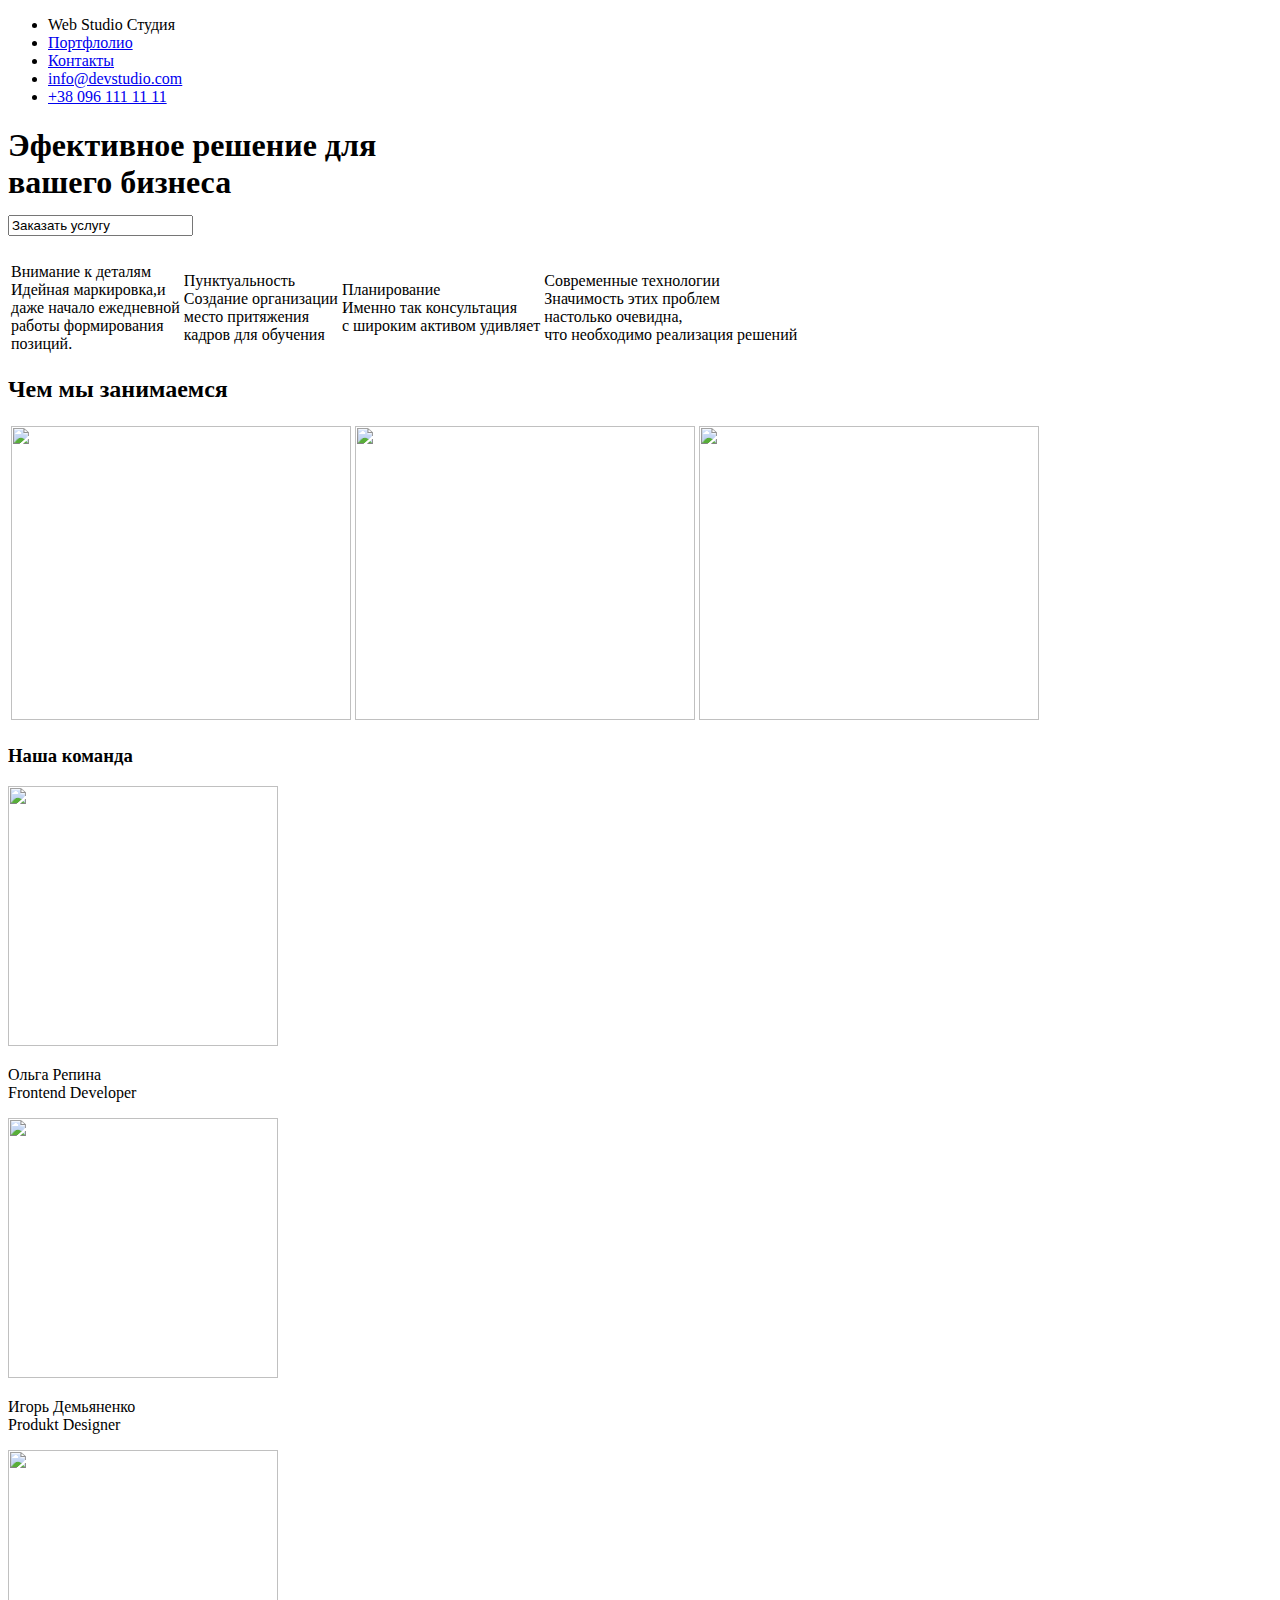
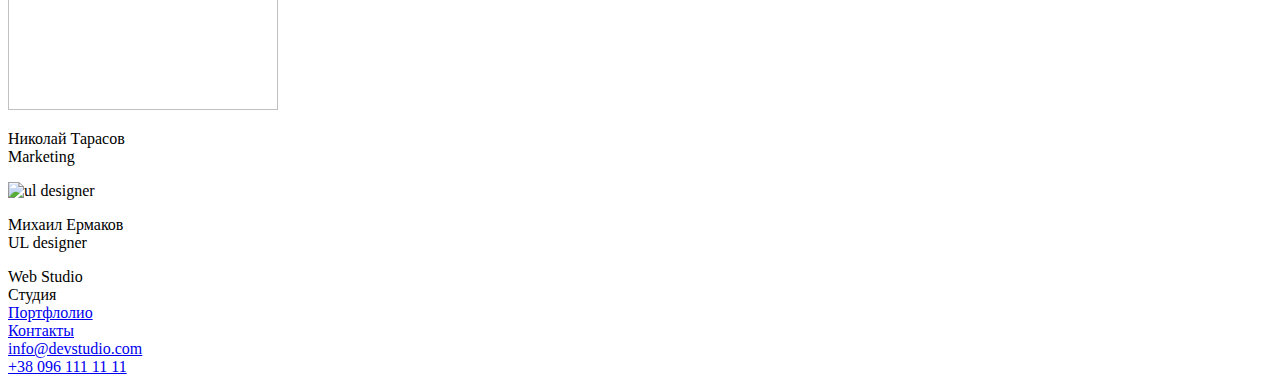
==== index.html @ 4e685d8c "home work 4 10.01.2023  21:36" ====
<!DOCTYPE html>
<html lang="en">

<head>
    <meta charset="UTF-8">
    <meta http-equiv="X-UA-Compatible" content="IE=edge">
    <meta name="viewport" content="width=device-width, initial-scale=1.0">
    <title>Home work 3</title>
    <link rel="stylesheet" href="./img/css/style.css" />
    <link rel="stylesheet" href="./portfolio/portfolio.html"
  </head>

<!--Пишу заметки для себя через контрл плюс кнопка с точкой и слешем  -->


<body>
    
    
    <header class="page-header">
        <ul>

        <li>Web Studio Студия </li>
        <li><a href="./portfolio/portfolio.html">Портфлолиo</a></li>
        <li><a href="#">Контакты</a></li>
       <li> <a href="#">info@devstudio.com</a></li>

        <li><a href="#">+38 096 111 11 11</a></li>

    </ul>

    </header>


<div class="section">

    <div>
        <h1> Эфективное решение для <br /> вашего бизнеса<br />

            <a href="Заказать услугу"></a>
  <input tape="button" value="Заказать услугу">
        </h1>

    </div>




    <div class="text">

        <table>

            <tr>
                <td>Внимание к деталям<br />Идейная маркировка,и <br />даже начало ежедневной<br /> работы
                    формирования<br />
                    позиций. </td>
                <td>Пунктуальность<br />Создание организации<br /> место притяжения <br />кадров для обучения</td>
                <td>Планирование <br />Именно так консультация<br /> с широким активом удивляет</td>
                <td>Современные технологии<br /> Значимость этих проблем <br />настолько очевидна,<br /> что необходимо
                    реализация
                    решений

                </td>
            </tr>







        </table>
    </div>

    
    
    
    
    
    
    
    
    
    <div class=" image-wrap">

        <table>

            <tr>
                <td>

                    <img src="./img/css/hero/img.png" height="294 px" width="340 px">
                </td>



                <td>
                    <img src="./img/css/hero/img (3).png" height="294px" width="340 px" />
                </td>


                <h2>Чем мы занимаемся</h2>
                <td>
                    <img src="./img/css/hero/img (4).png" height="294 px" width="340 px" />
                </td>

            </tr>

        </table>
    </div>

</body>
<body>

<div>
<h3>Наша команда</h3>
</div>



    <div class="main">
        <div class="outher">
            <div class="conteiner">

                <img src="./img/css/hero/img-1.jpg" height="260 px" width="270 px" />
                <p>Ольга Репина<br />Frontend Developer</p>

            </div>


            <div class="conteiner">


                <img src="./img/css/hero/img4.jpg" height="260 px" width="270 px" />
                <p>Игорь Демьяненко<br />Produkt Designer</p>

            </div>

            <div class="conteiner">
                <img src="./img/css/hero/img.jpg" height="260 px" width="270 px" />
                <p>Николай Тарасов<br />Marketing</p>

            </div>
            <div class="conteiner">
                <img src="./img/css/hero/img-3.jpg" alt="ul designer" height="260 px" width="270 px" />
                <p>Михаил Ермаков <br />UL designer</p>

            </div>
        </div>
    </div>






</div>






    <footer class="page-footer">

        Web Studio<br />Студия<br /><a href="#">Портфлолио</a><br /><a href="#">Контакты</a><br />
        <a href="#">info@devstudio.com</a><br />

        <a href="#">+38 096 111 11 11</a>
       
    </footer>
    







</body>






</html>
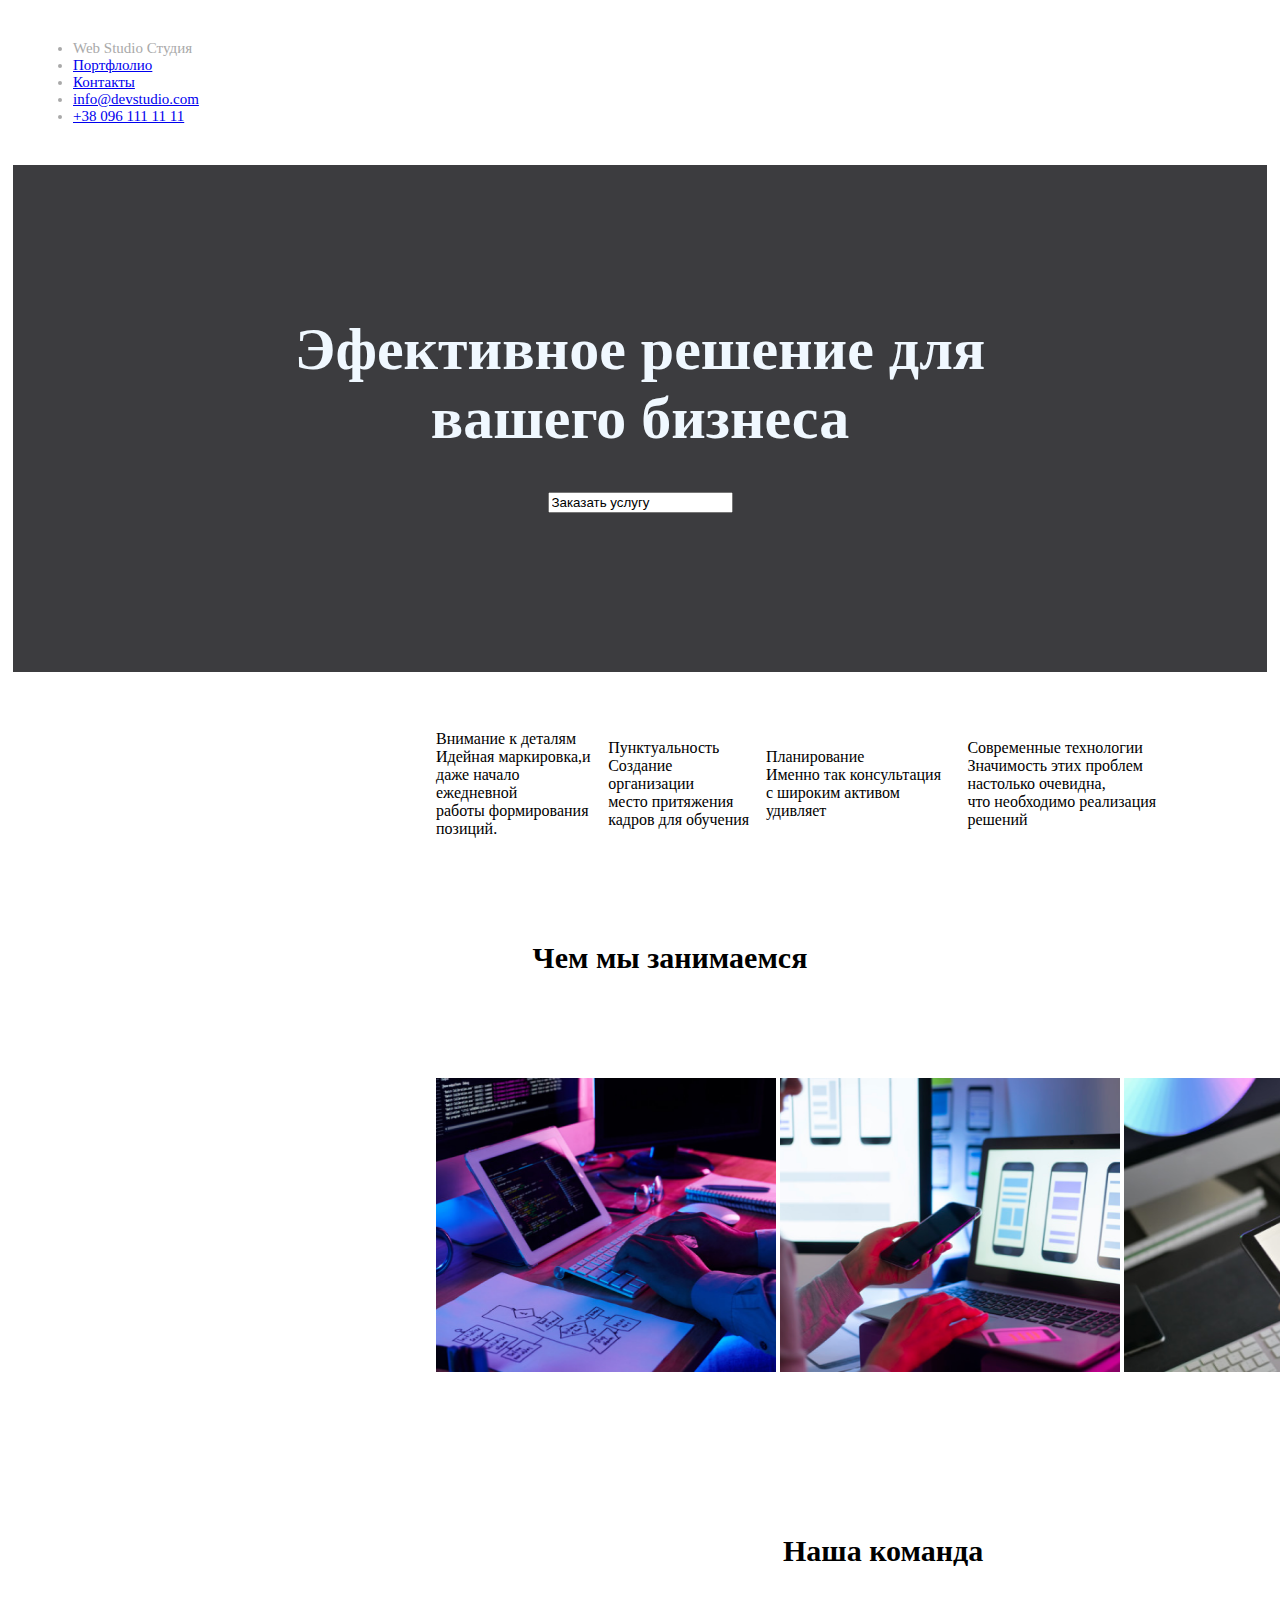
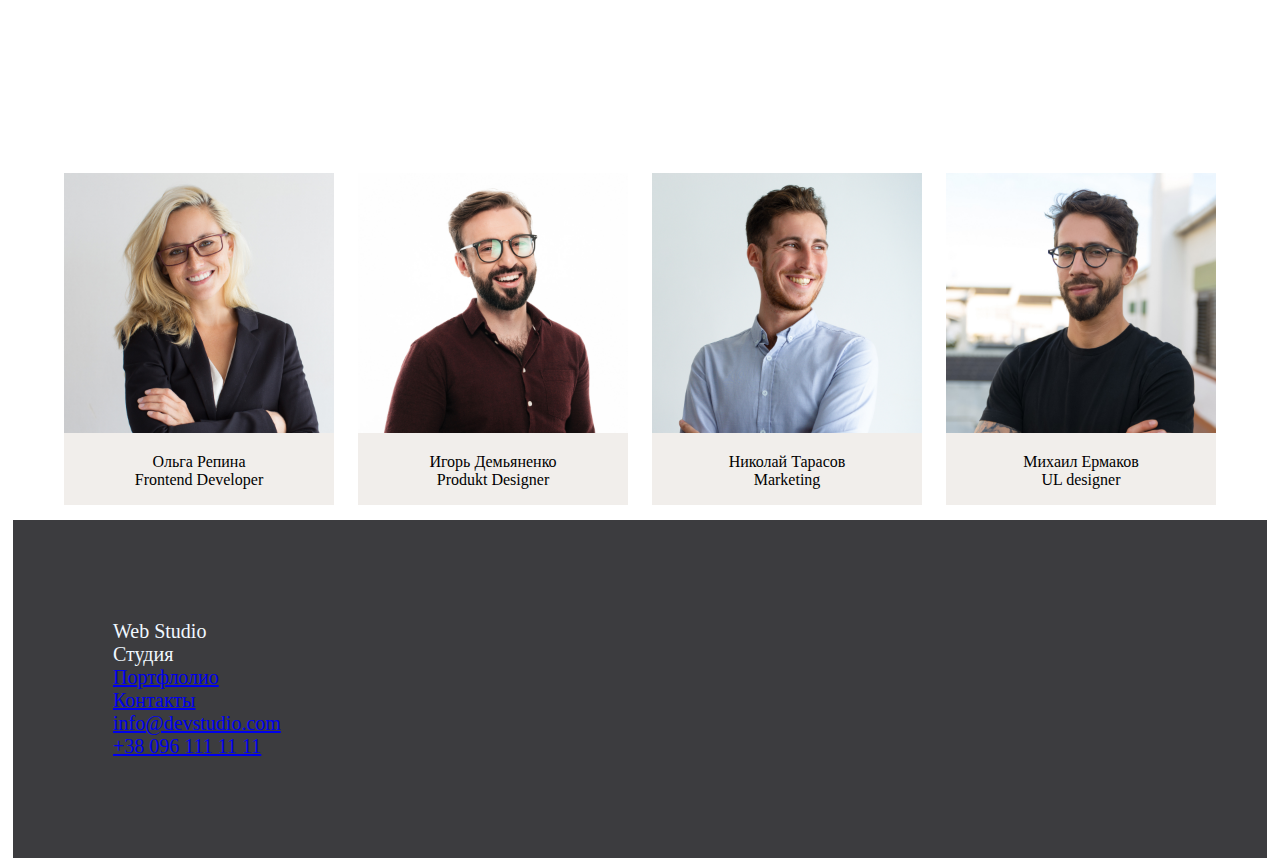
==== commit e5837e41: "home work 4 13.01.2023  12:46" ====
--- a/index.html
+++ b/index.html
@@ -5,9 +5,9 @@
     <meta charset="UTF-8">
     <meta http-equiv="X-UA-Compatible" content="IE=edge">
     <meta name="viewport" content="width=device-width, initial-scale=1.0">
-    <title>Home work 3</title>
-    <link rel="stylesheet" href="./img/css/style.css" />
-    <link rel="stylesheet" href="./portfolio/portfolio.html"
+    <title>Home work 4</title>
+    <link rel="stylesheet" href="./css/style.css" 
+    <link rel="stylesheet" href="portfolio.html"
   </head>
 
 <!--Пишу заметки для себя через контрл плюс кнопка с точкой и слешем  -->
@@ -20,7 +20,7 @@
         <ul>
 
         <li>Web Studio Студия </li>
-        <li><a href="./portfolio/portfolio.html">Портфлолиo</a></li>
+        <li><a href="portfolio.html">Портфлолиo</a></li>
         <li><a href="#">Контакты</a></li>
        <li> <a href="#">info@devstudio.com</a></li>
 
@@ -87,19 +87,19 @@
             <tr>
                 <td>
 
-                    <img src="./img/css/hero/img.png" height="294 px" width="340 px">
+                    <img src="./images/fot/img (1).png" height="294 px" width="340 px">
                 </td>
 
 
 
                 <td>
-                    <img src="./img/css/hero/img (3).png" height="294px" width="340 px" />
+                    <img src="./images/fot/img (2).png" height="294px" width="340 px" />
                 </td>
 
 
                 <h2>Чем мы занимаемся</h2>
                 <td>
-                    <img src="./img/css/hero/img (4).png" height="294 px" width="340 px" />
+                    <img src="./images/fot/img (4).png" height="294 px" width="340 px" />
                 </td>
 
             </tr>
@@ -120,7 +120,7 @@
         <div class="outher">
             <div class="conteiner">
 
-                <img src="./img/css/hero/img-1.jpg" height="260 px" width="270 px" />
+                <img src="./images/fot/img-1.jpg" height="260 px" width="270 px" />
                 <p>Ольга Репина<br />Frontend Developer</p>
 
             </div>
@@ -129,18 +129,18 @@
             <div class="conteiner">
 
 
-                <img src="./img/css/hero/img4.jpg" height="260 px" width="270 px" />
+                <img src="./images/fot/img4.jpg" height="260 px" width="270 px" />
                 <p>Игорь Демьяненко<br />Produkt Designer</p>
 
             </div>
 
             <div class="conteiner">
-                <img src="./img/css/hero/img.jpg" height="260 px" width="270 px" />
+                <img src="./images/fot/img.jpg" height="260 px" width="270 px" />
                 <p>Николай Тарасов<br />Marketing</p>
 
             </div>
             <div class="conteiner">
-                <img src="./img/css/hero/img-3.jpg" alt="ul designer" height="260 px" width="270 px" />
+                <img src="./images/fot/img-3.jpg" alt="ul designer" height="260 px" width="270 px" />
                 <p>Михаил Ермаков <br />UL designer</p>
 
             </div>
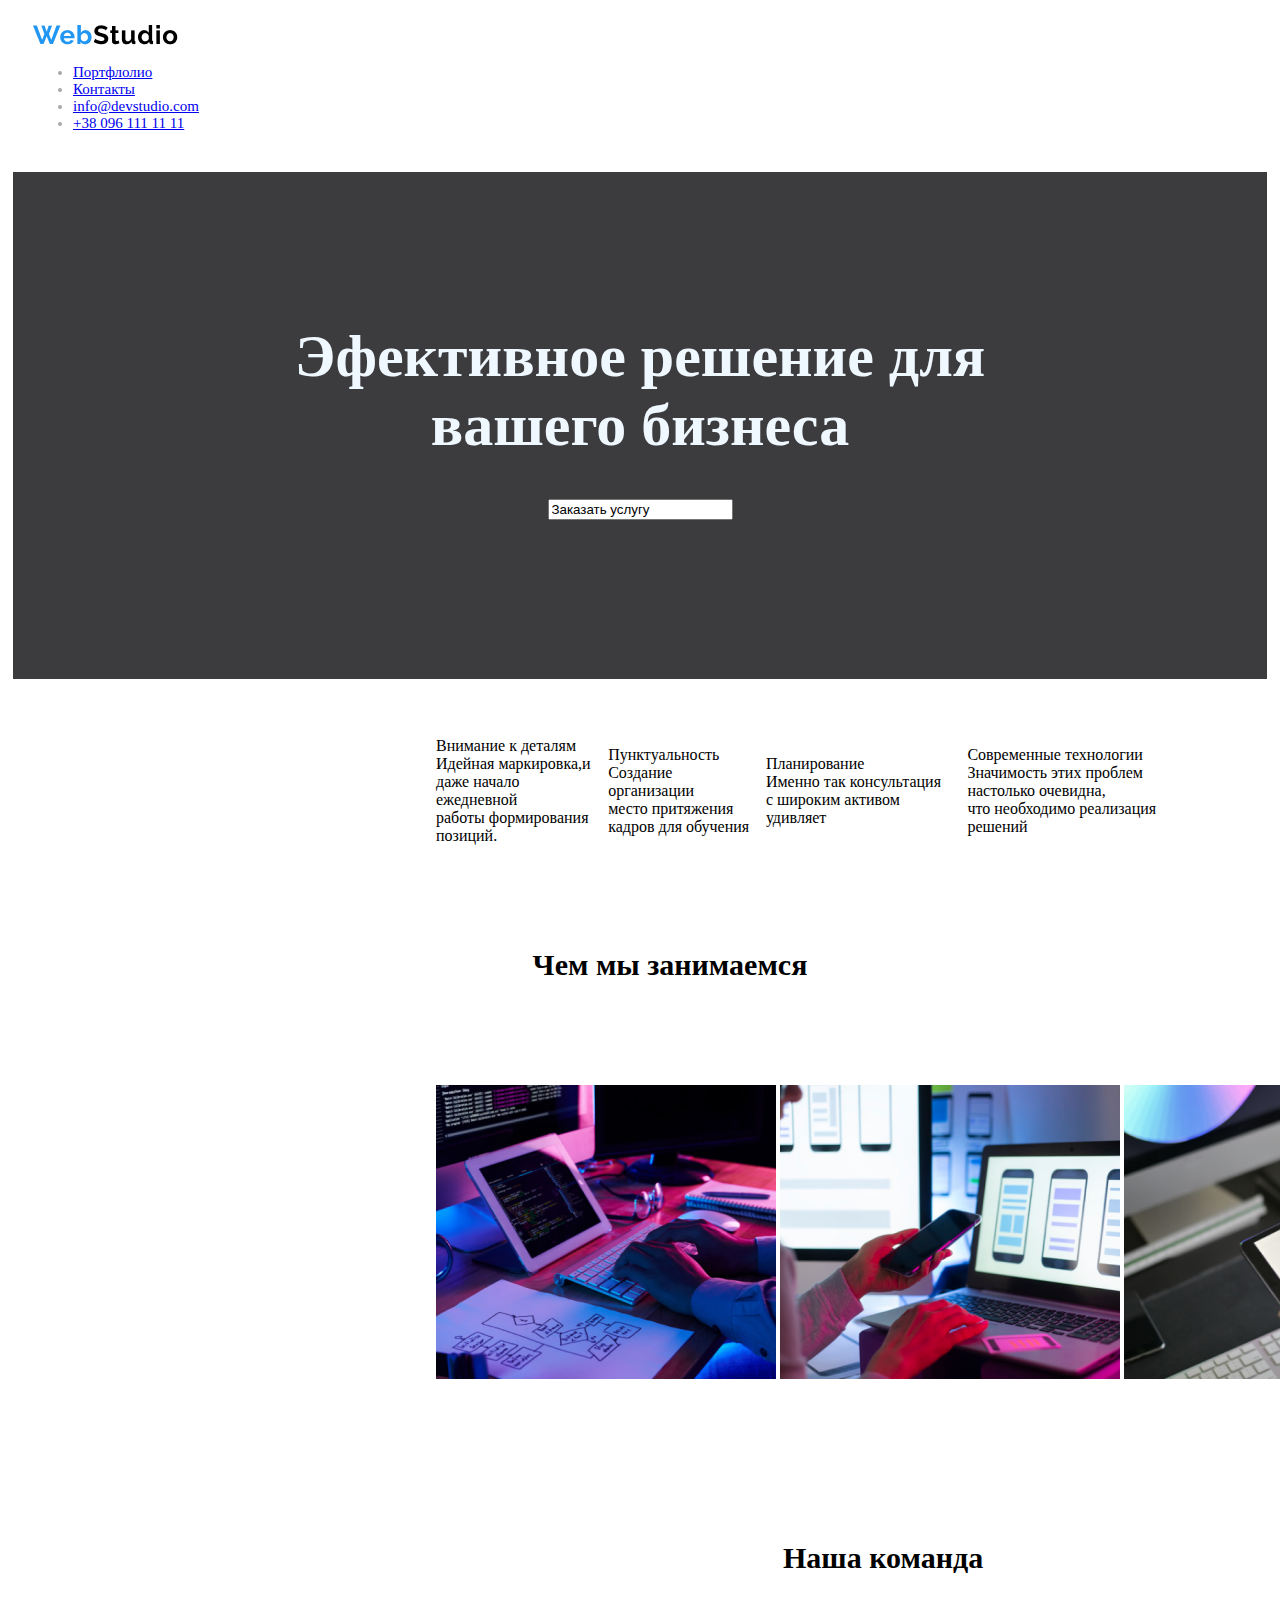
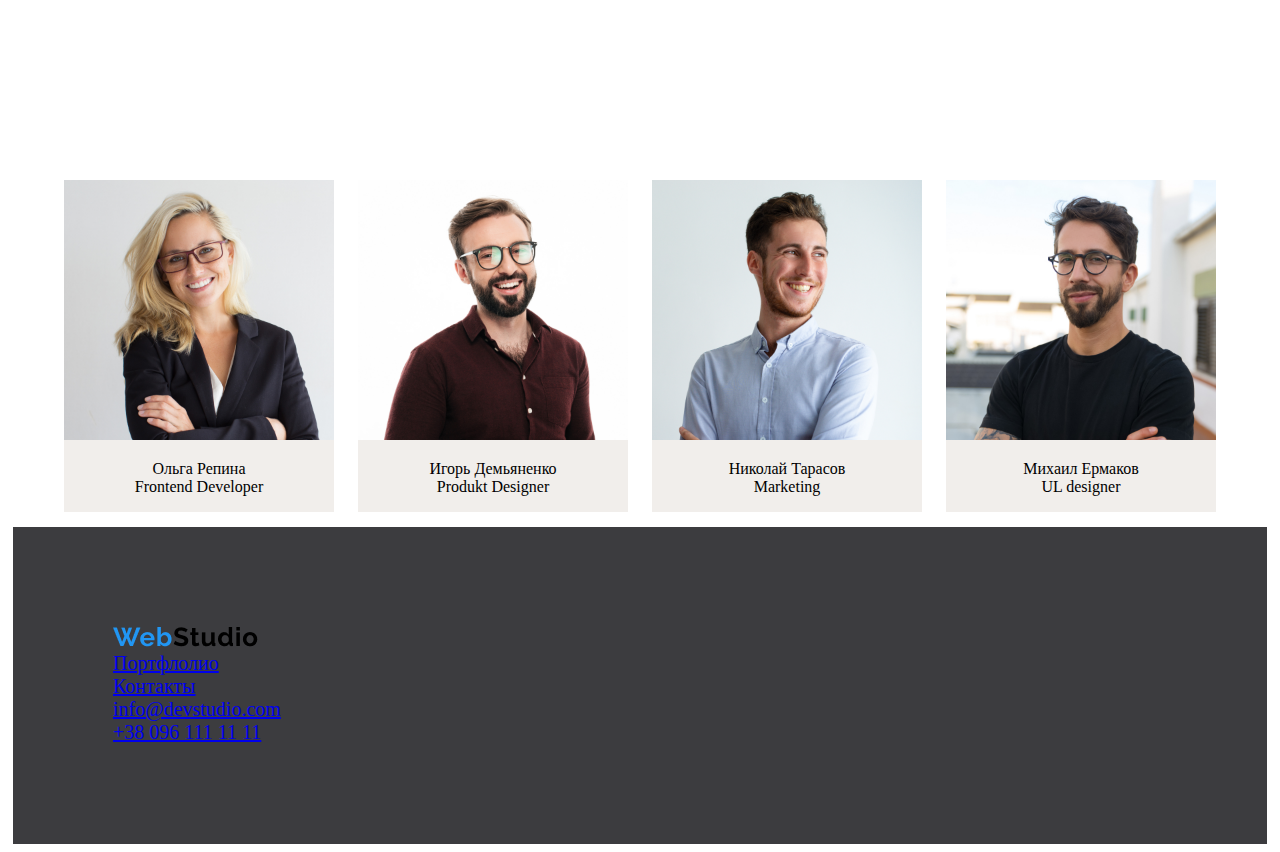
==== commit 391e59e4: "19.01.2023 home work" ====
--- a/index.html
+++ b/index.html
@@ -17,9 +17,10 @@
     
     
     <header class="page-header">
+        
+        <img src="./images/WebStudio.png">
+        
         <ul>
-
-        <li>Web Studio Студия </li>
         <li><a href="portfolio.html">Портфлолиo</a></li>
         <li><a href="#">Контакты</a></li>
        <li> <a href="#">info@devstudio.com</a></li>
@@ -160,8 +161,9 @@
 
 
     <footer class="page-footer">
+        <img src="./images/WebStudio.png">
 
-        Web Studio<br />Студия<br /><a href="#">Портфлолио</a><br /><a href="#">Контакты</a><br />
+        <br/><a href="#">Портфлолио</a><br /><a href="#">Контакты</a><br />
         <a href="#">info@devstudio.com</a><br />
 
         <a href="#">+38 096 111 11 11</a>
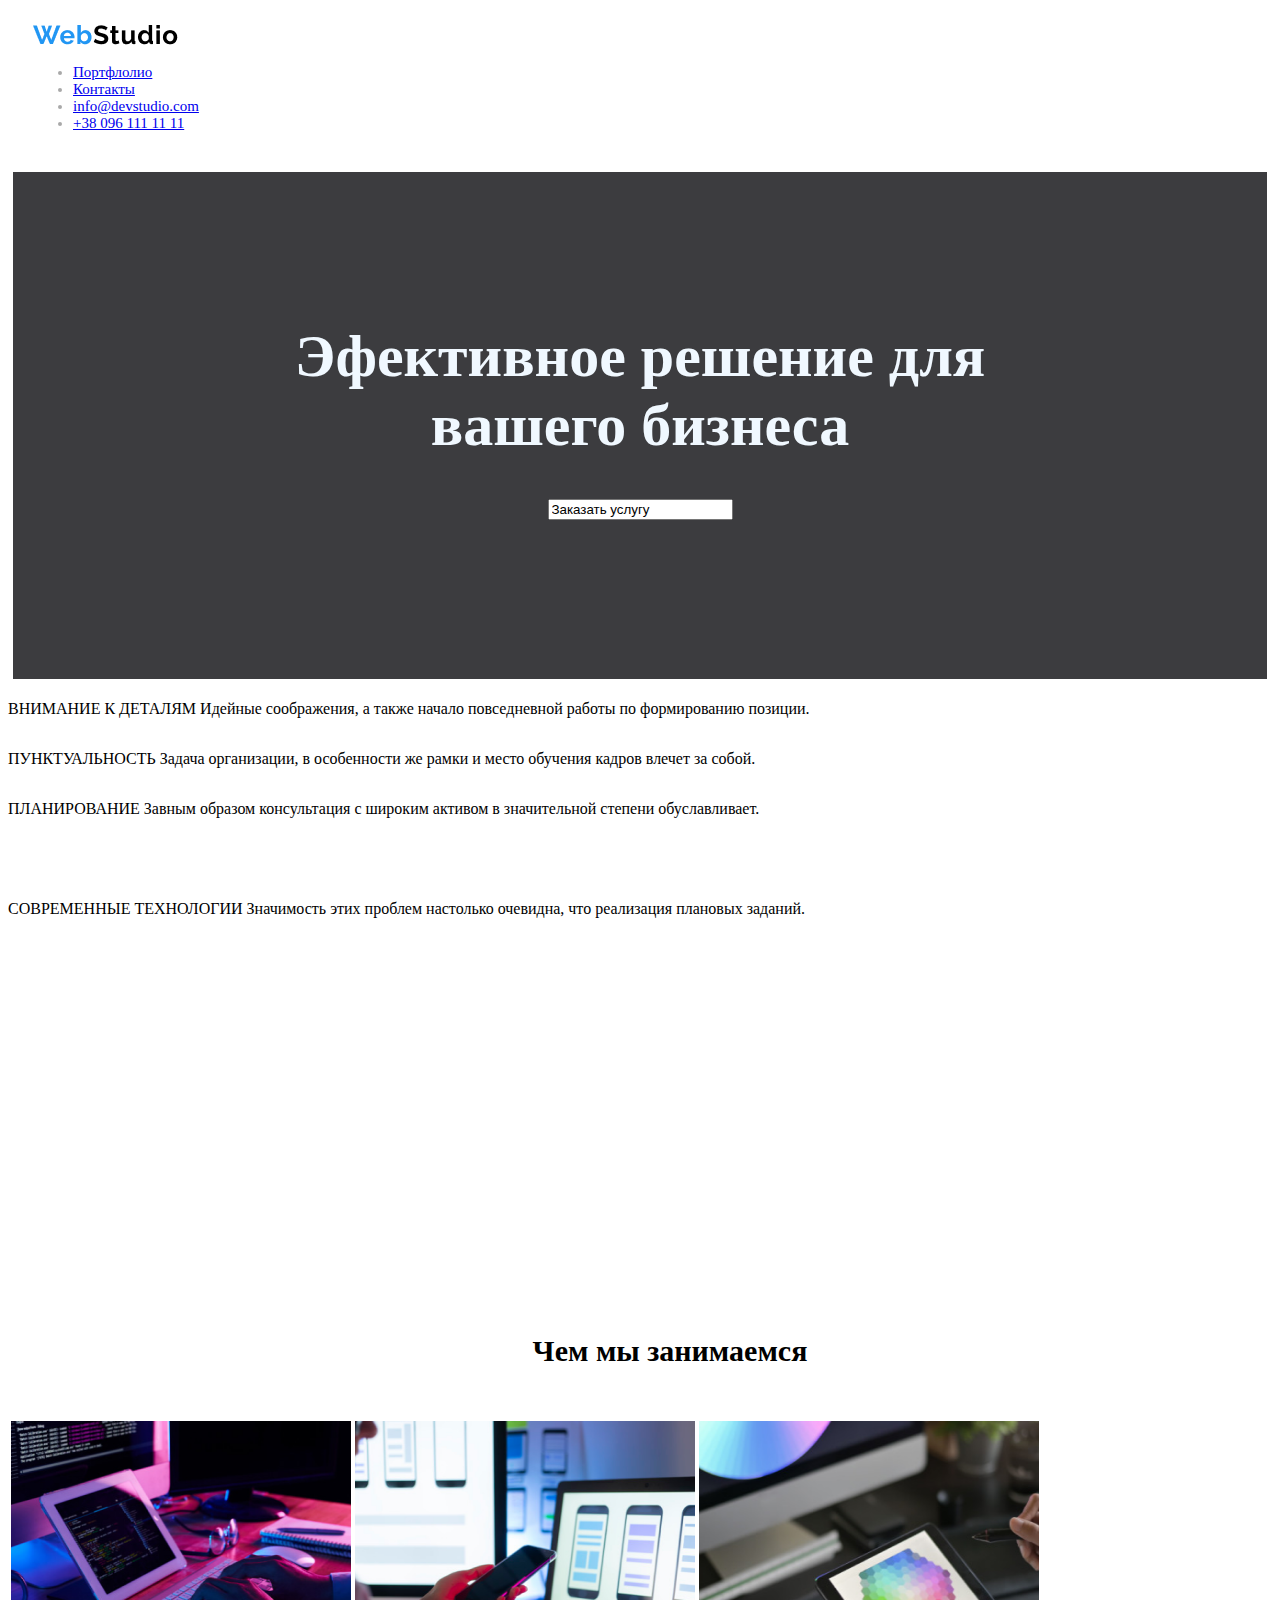
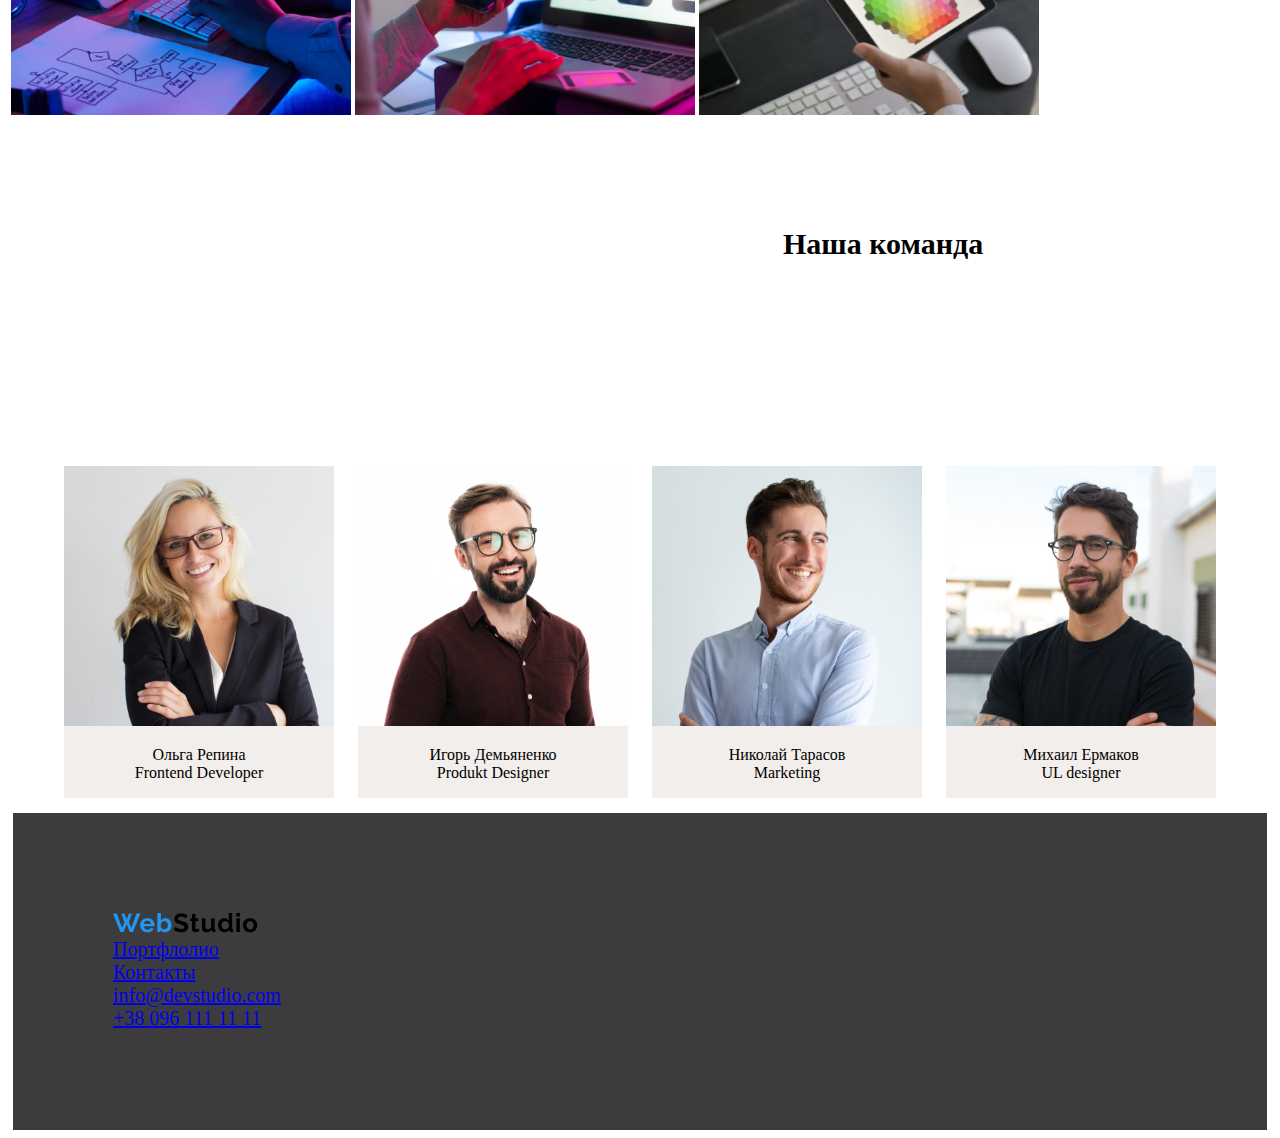
==== commit dbd3cb14: "home work 4   21.01.2023  12:45" ====
--- a/index.html
+++ b/index.html
@@ -48,28 +48,22 @@
 
     <div class="text">
 
-        <table>
+        
+<div> <p>ВНИМАНИЕ К ДЕТАЛЯМ
+    Идейные соображения, а также начало повседневной работы по формированию позиции.</p>
+</div>
+            
+    <div>
+        <p>ПУНКТУАЛЬНОСТЬ
+        Задача организации, в особенности же рамки и место обучения кадров влечет за собой.</p>
+    </div>       
+        <div><p>ПЛАНИРОВАНИЕ
+            Завным образом консультация с широким активом в значительной степени обуславливает.</p>
+        </div>
+            
+               <div></div> <p>СОВРЕМЕННЫЕ ТЕХНОЛОГИИ
+                    Значимость этих проблем настолько очевидна, что реализация плановых заданий.</p>
 
-            <tr>
-                <td>Внимание к деталям<br />Идейная маркировка,и <br />даже начало ежедневной<br /> работы
-                    формирования<br />
-                    позиций. </td>
-                <td>Пунктуальность<br />Создание организации<br /> место притяжения <br />кадров для обучения</td>
-                <td>Планирование <br />Именно так консультация<br /> с широким активом удивляет</td>
-                <td>Современные технологии<br /> Значимость этих проблем <br />настолько очевидна,<br /> что необходимо
-                    реализация
-                    решений
-
-                </td>
-            </tr>
-
-
-
-
-
-
-
-        </table>
     </div>
 
     
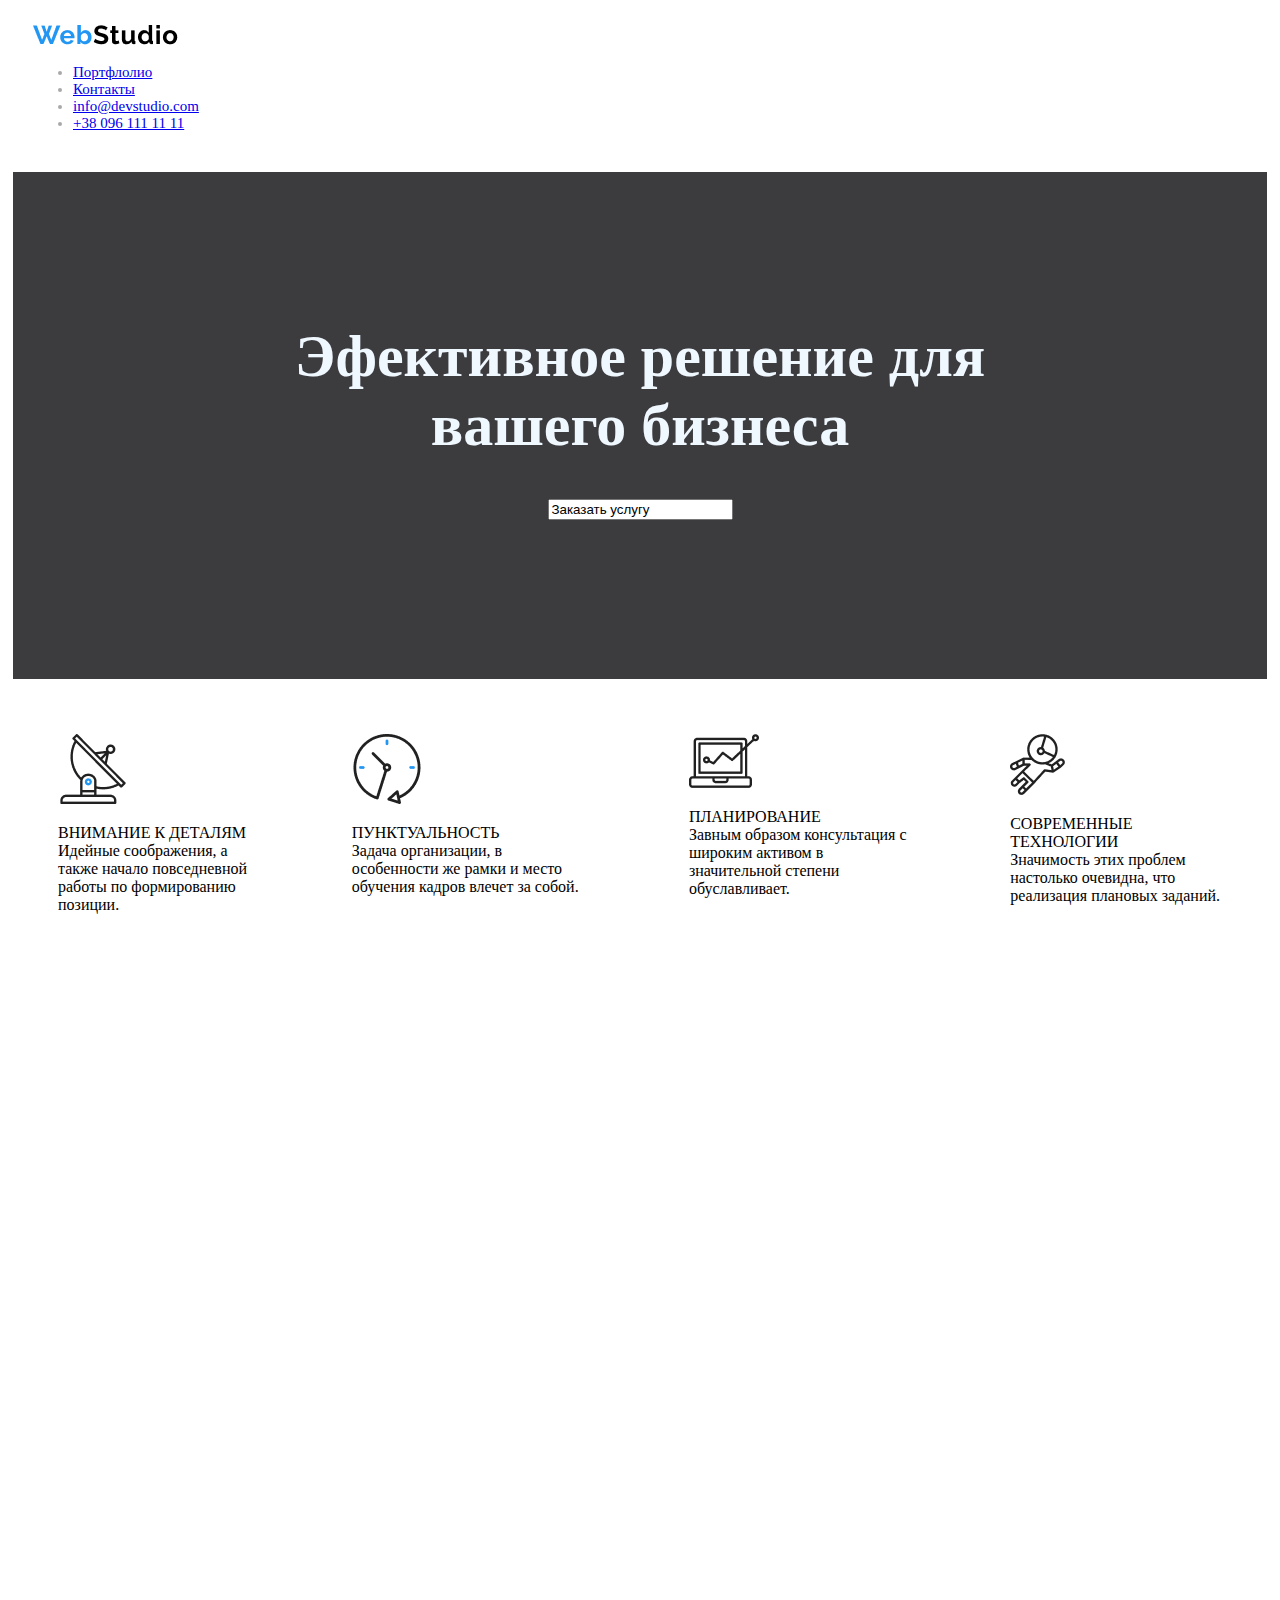
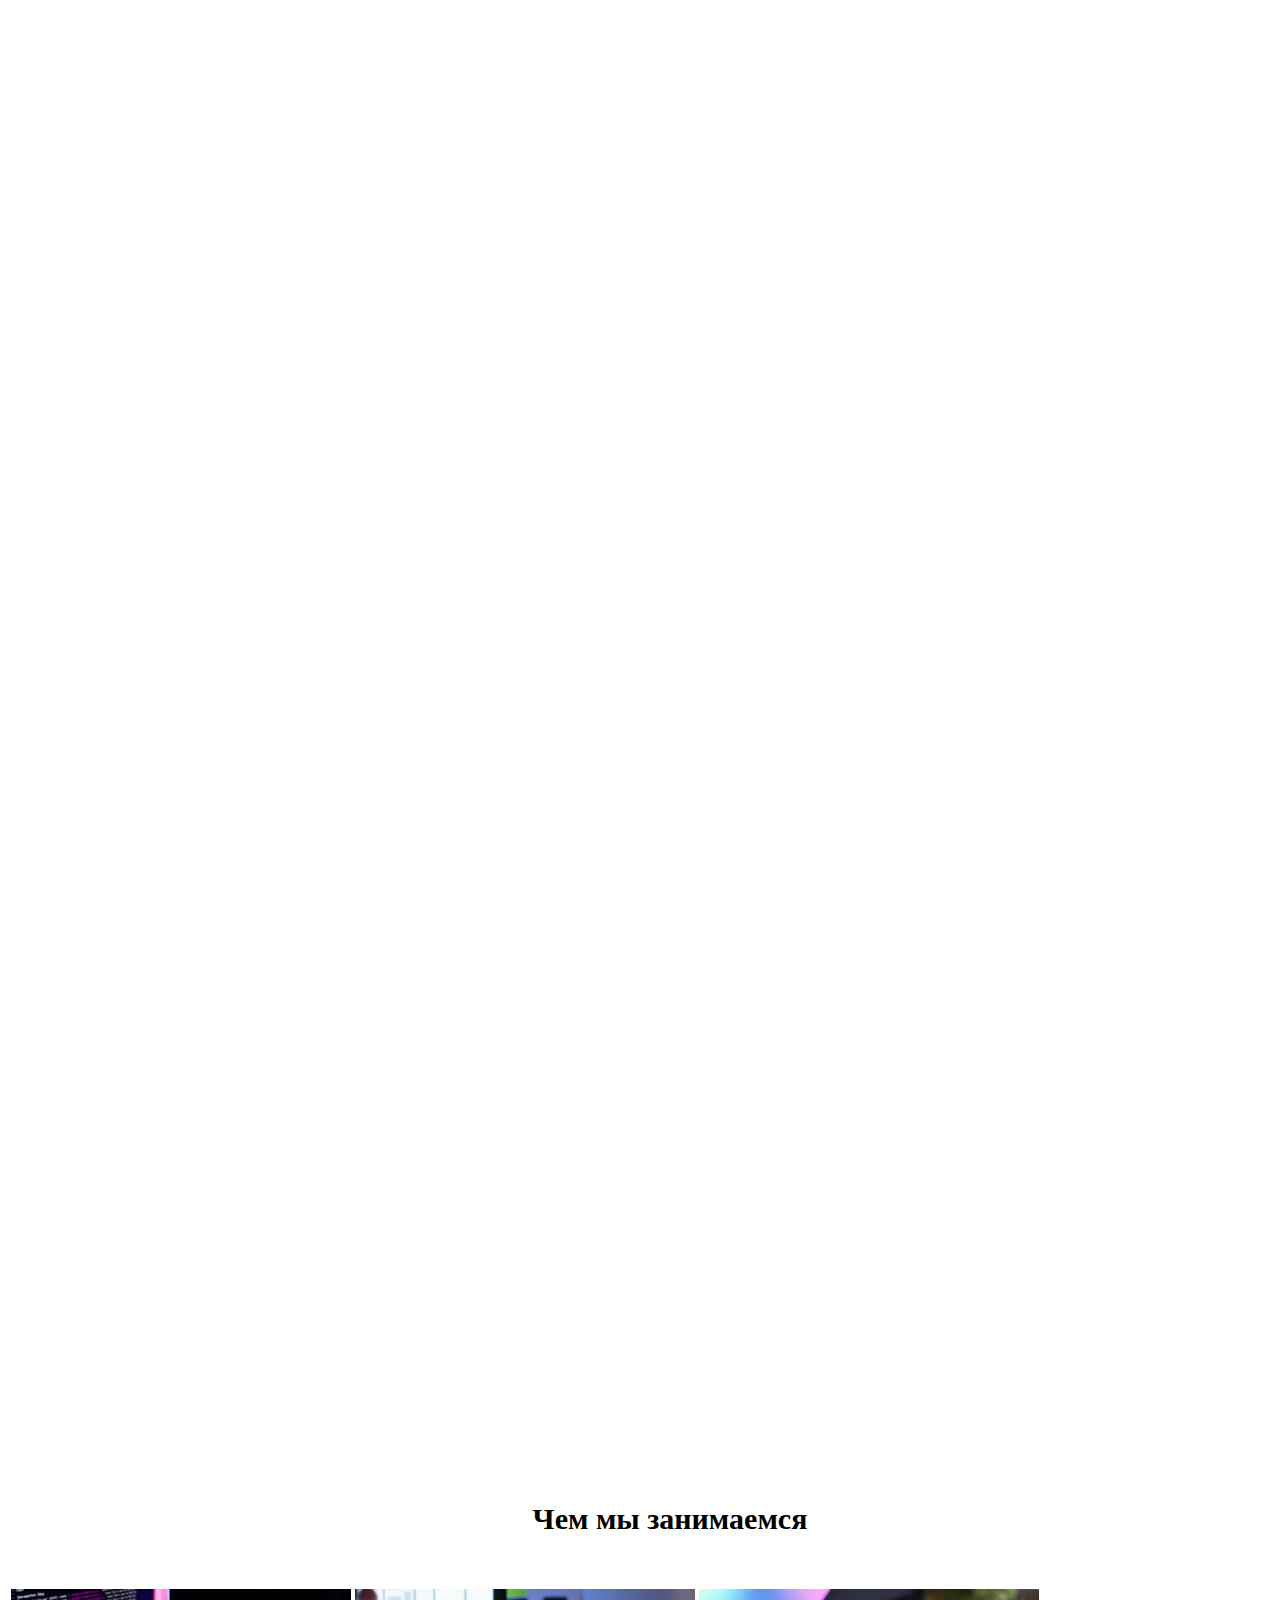
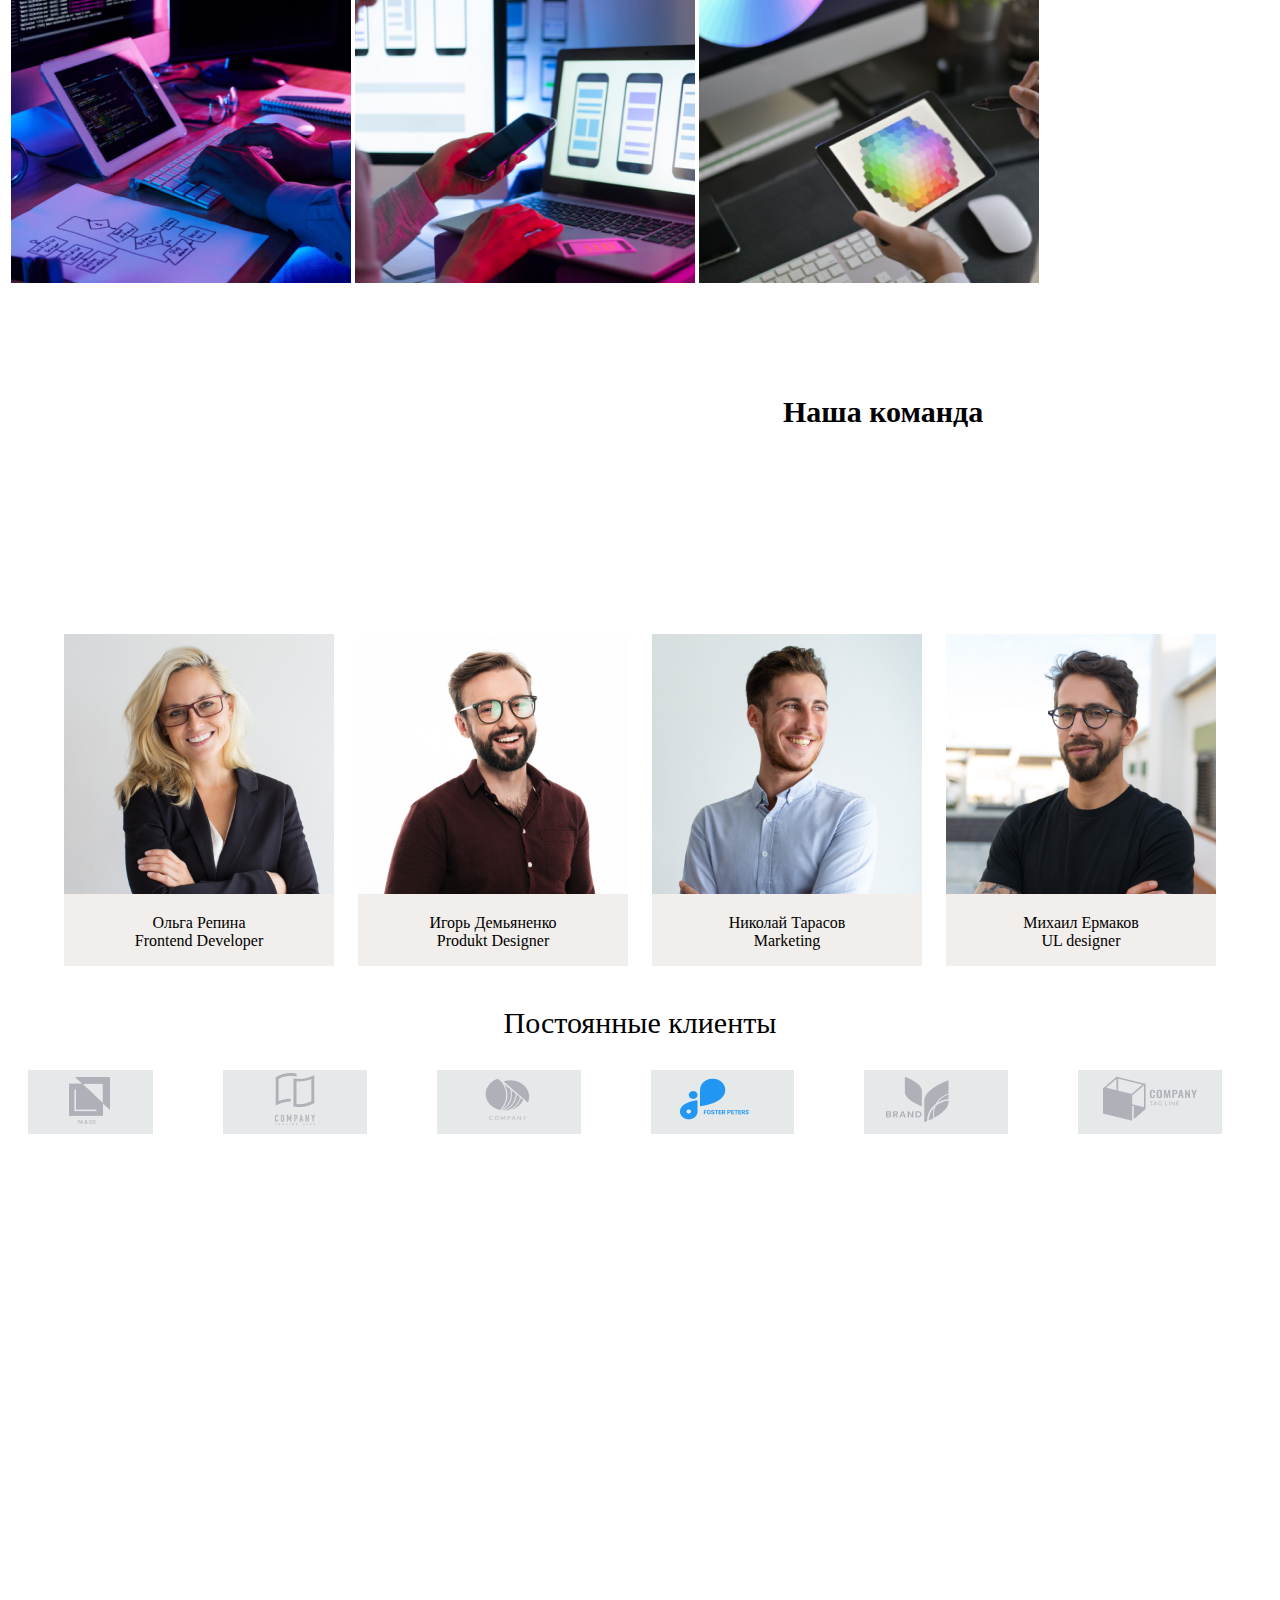
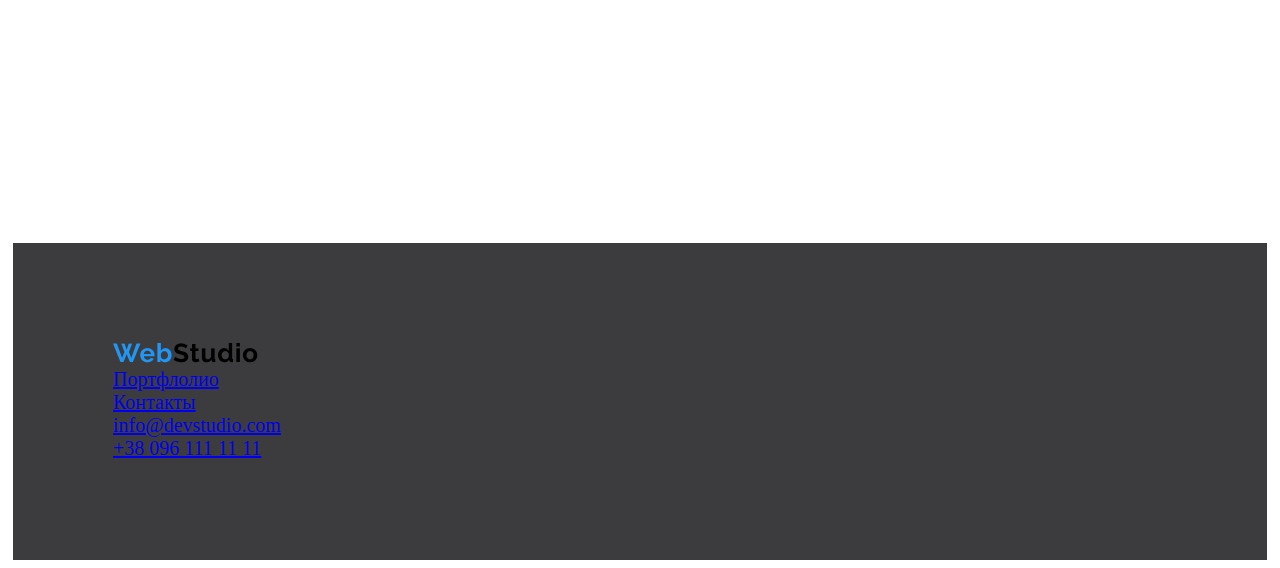
==== commit d8fe3250: "home work 4  21.01.2023  19:04" ====
--- a/index.html
+++ b/index.html
@@ -49,33 +49,35 @@
     <div class="text">
 
         
-<div> <p>ВНИМАНИЕ К ДЕТАЛЯМ
+<div class="text1">
+    <img src="./images/antenna 11.png">
+    <p>ВНИМАНИЕ К ДЕТАЛЯМ<br/>
     Идейные соображения, а также начало повседневной работы по формированию позиции.</p>
 </div>
             
-    <div>
-        <p>ПУНКТУАЛЬНОСТЬ
+    <div class="text2">
+        <img src="./images/clock 1.png">
+        <p>ПУНКТУАЛЬНОСТЬ<br/>
         Задача организации, в особенности же рамки и место обучения кадров влечет за собой.</p>
     </div>       
-        <div><p>ПЛАНИРОВАНИЕ
+        <div class="text3">
+            <img src="./images/Vector.png">
+            <p>ПЛАНИРОВАНИЕ<br/>
             Завным образом консультация с широким активом в значительной степени обуславливает.</p>
         </div>
             
-               <div></div> <p>СОВРЕМЕННЫЕ ТЕХНОЛОГИИ
+               <div class="text4"> 
+                <img src="./images/Vector (1).png">
+                <p>СОВРЕМЕННЫЕ ТЕХНОЛОГИИ<br/>
                     Значимость этих проблем настолько очевидна, что реализация плановых заданий.</p>
-
-    </div>
-
-    
-    
-    
-    
-    
-    
-    
-    
-    
-    <div class=" image-wrap">
+                </div>
+
+
+    </div>
+
+    
+    
+ <div class=" image-wrap">
 
         <table>
 
@@ -110,7 +112,6 @@
 </div>
 
 
-
     <div class="main">
         <div class="outher">
             <div class="conteiner">
@@ -151,10 +152,43 @@
 
 
 
-
-
-
-    <footer class="page-footer">
+<div class="text-logo"> 
+    <p> Постоянные клиенты</p>
+</div>
+<div class="logo">
+    <div class="logo1">
+        <img src="./images/Logo.png">
+    </div>
+    
+    <div class="logo2">
+        <img src="./images/Logo (1).png">
+    </div>
+    <div class="logo3">
+        <img src="./images/Logo (2).png">
+    </div>
+    <div class="logo4">
+        <img src="./images/Logo (3).png">
+    </div>
+    <div class="logo5">
+        <img src="./images/Logo (4).png">
+    </div>
+    <div class="logo6">
+        <img src="./images/Logo (5).png">
+    </div>
+    </div>
+    
+    
+
+
+
+
+
+
+
+
+
+
+<footer class="page-footer">
         <img src="./images/WebStudio.png">
 
         <br/><a href="#">Портфлолио</a><br /><a href="#">Контакты</a><br />
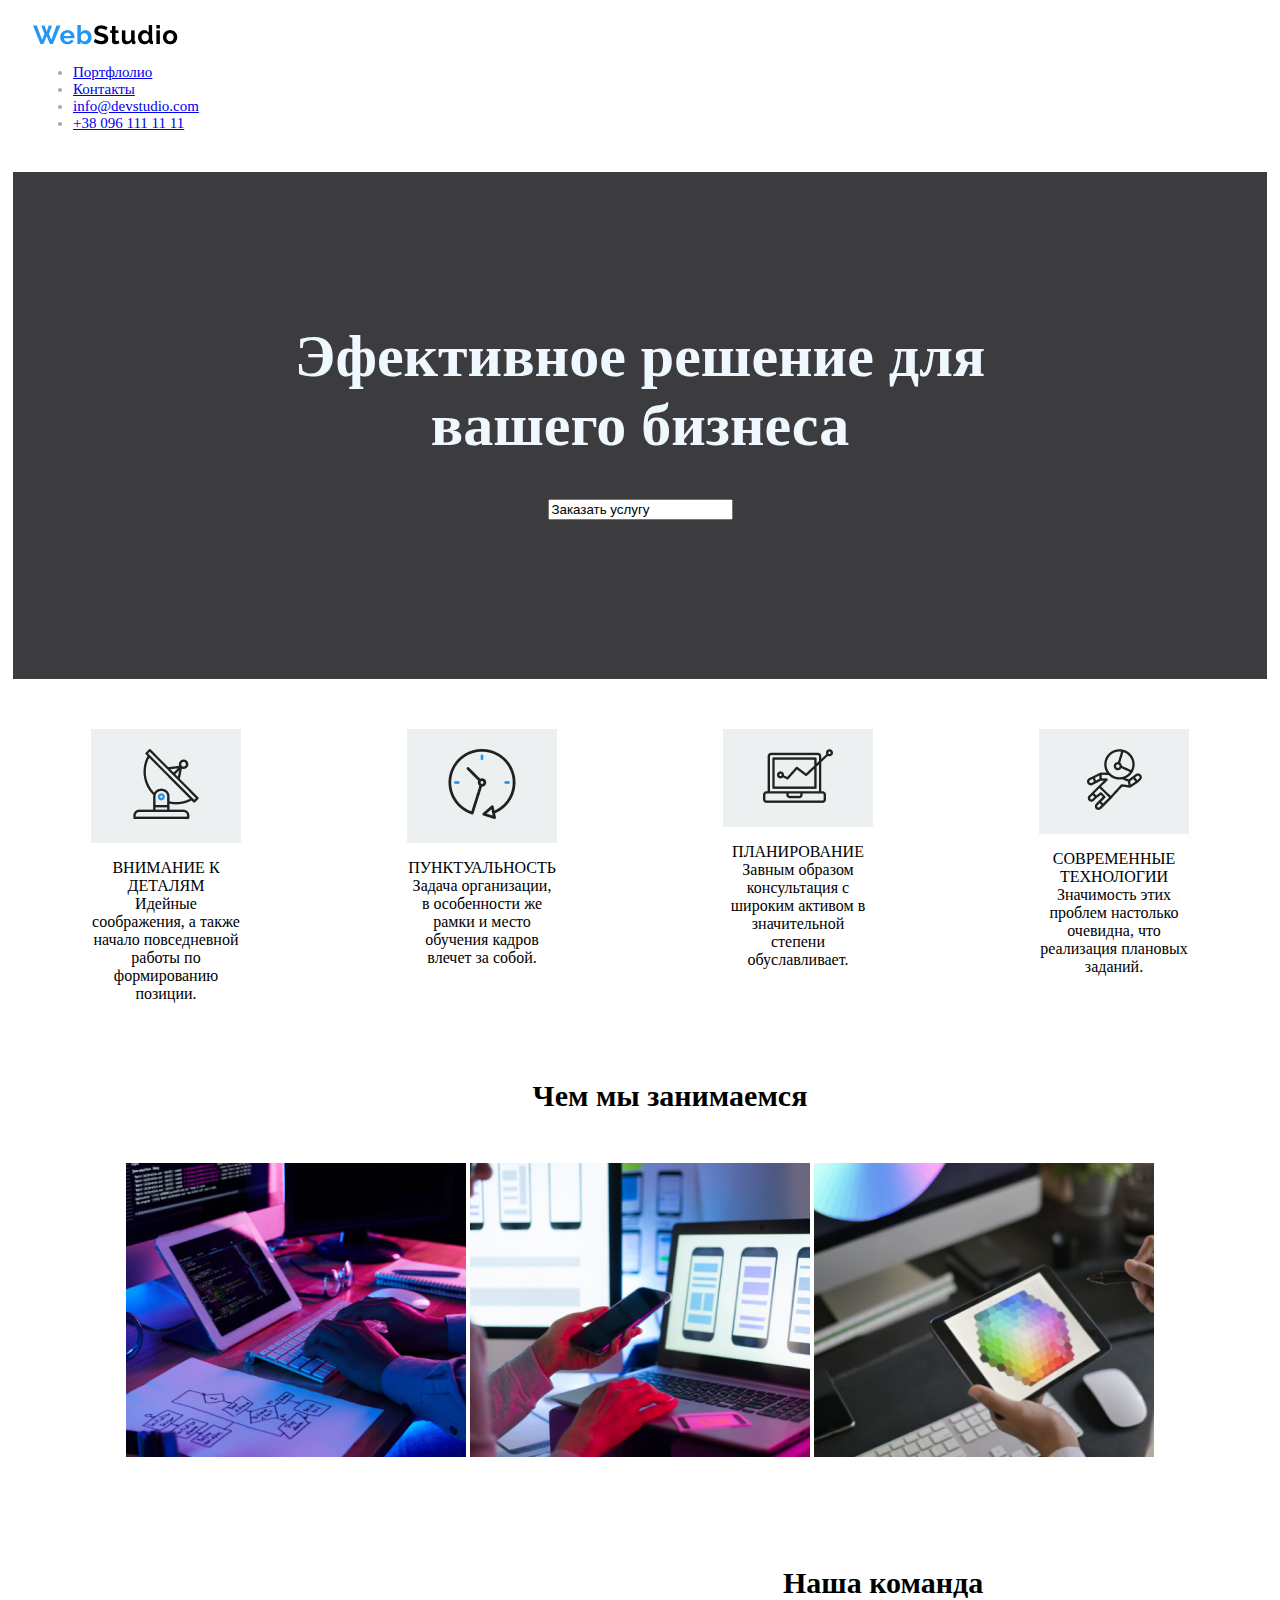
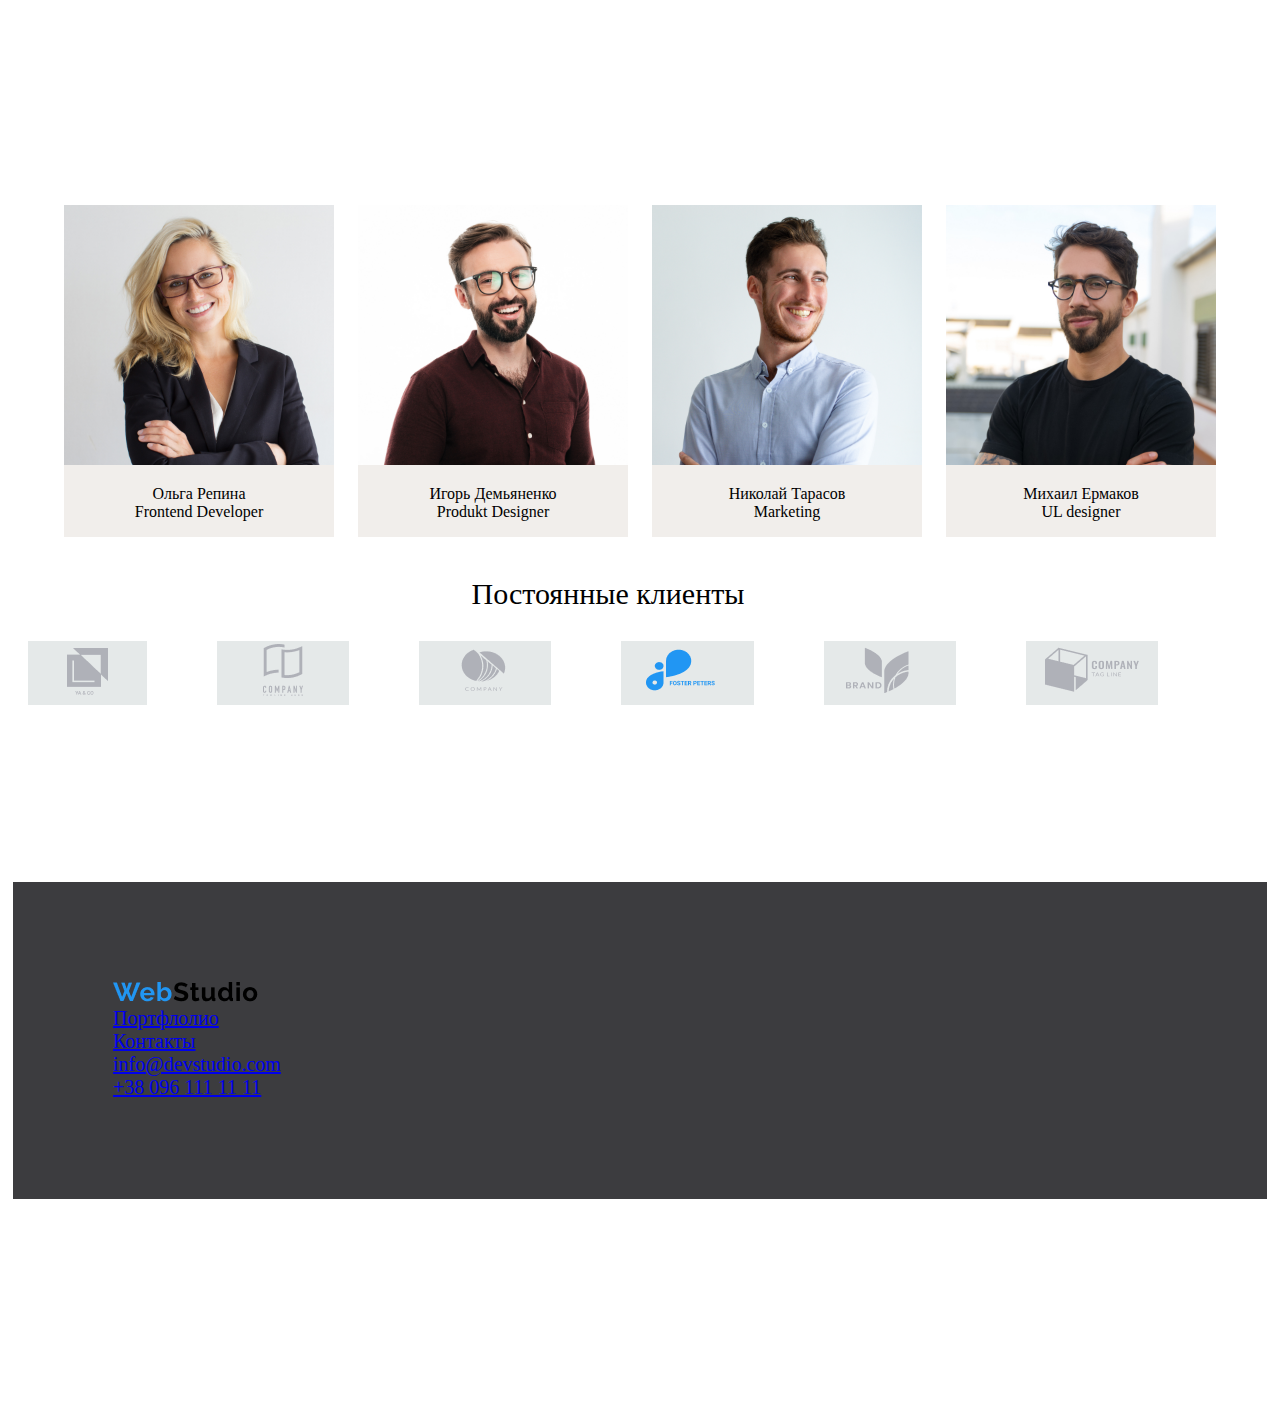
==== commit 0bd1b7b9: "home work 4  22.01.2023    13:27" ====
--- a/index.html
+++ b/index.html
@@ -6,110 +6,89 @@
     <meta http-equiv="X-UA-Compatible" content="IE=edge">
     <meta name="viewport" content="width=device-width, initial-scale=1.0">
     <title>Home work 4</title>
-    <link rel="stylesheet" href="./css/style.css" 
-    <link rel="stylesheet" href="portfolio.html"
-  </head>
+    <link rel="stylesheet" href="./css/style.css" <link rel="stylesheet" href="portfolio.html" </head>
 
-<!--Пишу заметки для себя через контрл плюс кнопка с точкой и слешем  -->
+    <!--Пишу заметки для себя через контрл плюс кнопка с точкой и слешем  -->
 
 
 <body>
-    
-    
+
+
     <header class="page-header">
-        
+
         <img src="./images/WebStudio.png">
-        
+
         <ul>
-        <li><a href="portfolio.html">Портфлолиo</a></li>
-        <li><a href="#">Контакты</a></li>
-       <li> <a href="#">info@devstudio.com</a></li>
+            <li><a href="portfolio.html">Портфлолиo</a></li>
+            <li><a href="#">Контакты</a></li>
+            <li> <a href="#">info@devstudio.com</a></li>
 
-        <li><a href="#">+38 096 111 11 11</a></li>
+            <li><a href="#">+38 096 111 11 11</a></li>
 
-    </ul>
+        </ul>
 
     </header>
 
 
-<div class="section">
+    <div class="section">
+
+        <div>
+            <h1> Эфективное решение для <br /> вашего бизнеса<br />
+
+                <a href="Заказать услугу"></a>
+                <input tape="button" value="Заказать услугу">
+            </h1>
+
+        </div>
+
+
+<div class="main-text">
+
+        <div class="text">
+
+
+            <div class="text1">
+                <div class="img-text"><img src="./images/antenna 11.png"></div>
+                <p>ВНИМАНИЕ К ДЕТАЛЯМ<br />
+                    Идейные соображения, а также начало повседневной работы по формированию позиции.</p>
+            </div>
+
+            <div class="text2">
+                <div class="img-text"><img src="./images/clock 1.png"></div>
+                <p>ПУНКТУАЛЬНОСТЬ<br />
+                    Задача организации, в особенности же рамки и место обучения кадров влечет за собой.</p>
+            </div>
+            <div class="text3">
+                <div class="img-text"><img src="./images/Vector.png"></div>
+                <p>ПЛАНИРОВАНИЕ<br />
+                    Завным образом консультация с широким активом в значительной степени обуславливает.</p>
+            </div>
+
+            <div class="text4">
+                <div class="img-text"><img src="./images/Vector (1).png"></div>
+                <p>СОВРЕМЕННЫЕ ТЕХНОЛОГИИ<br />
+                    Значимость этих проблем настолько очевидна, что реализация плановых заданий.</p>
+            </div>
+</div>
+</div>
+        
+
+<h2>Чем мы занимаемся</h2>
+
+        <div class=" image-wrap">
+
+
+            <img src="./images/fot/img (1).png" height="294 px" width="340 px">
+
+            <img src="./images/fot/img (2).png" height="294px" width="340 px" />
+
+            <img src="./images/fot/img (4).png" height="294 px" width="340 px" />
+
+        </div>
 
     <div>
-        <h1> Эфективное решение для <br /> вашего бизнеса<br />
-
-            <a href="Заказать услугу"></a>
-  <input tape="button" value="Заказать услугу">
-        </h1>
-
+        <h3>Наша команда</h3>
     </div>
-
-
-
-
-    <div class="text">
-
-        
-<div class="text1">
-    <img src="./images/antenna 11.png">
-    <p>ВНИМАНИЕ К ДЕТАЛЯМ<br/>
-    Идейные соображения, а также начало повседневной работы по формированию позиции.</p>
-</div>
-            
-    <div class="text2">
-        <img src="./images/clock 1.png">
-        <p>ПУНКТУАЛЬНОСТЬ<br/>
-        Задача организации, в особенности же рамки и место обучения кадров влечет за собой.</p>
-    </div>       
-        <div class="text3">
-            <img src="./images/Vector.png">
-            <p>ПЛАНИРОВАНИЕ<br/>
-            Завным образом консультация с широким активом в значительной степени обуславливает.</p>
-        </div>
-            
-               <div class="text4"> 
-                <img src="./images/Vector (1).png">
-                <p>СОВРЕМЕННЫЕ ТЕХНОЛОГИИ<br/>
-                    Значимость этих проблем настолько очевидна, что реализация плановых заданий.</p>
-                </div>
-
-
-    </div>
-
-    
-    
- <div class=" image-wrap">
-
-        <table>
-
-            <tr>
-                <td>
-
-                    <img src="./images/fot/img (1).png" height="294 px" width="340 px">
-                </td>
-
-
-
-                <td>
-                    <img src="./images/fot/img (2).png" height="294px" width="340 px" />
-                </td>
-
-
-                <h2>Чем мы занимаемся</h2>
-                <td>
-                    <img src="./images/fot/img (4).png" height="294 px" width="340 px" />
-                </td>
-
-            </tr>
-
-        </table>
-    </div>
-
-</body>
-<body>
-
-<div>
-<h3>Наша команда</h3>
-</div>
 
 
     <div class="main">
@@ -143,41 +122,37 @@
         </div>
     </div>
 
+ </div>
 
 
+<div class="main-logo">
+    <div class="text-logo">
+        <p> Постоянные клиенты</p>
+    </div>
+    <div class="logo">
 
+        <div class="logo1">
+            <img src="./images/Logo.png">
+        </div>
 
+        <div class="logo2">
+            <img src="./images/Logo (1).png">
+        </div>
+        <div class="logo3">
+            <img src="./images/Logo (2).png">
+        </div>
+        <div class="logo4">
+            <img src="./images/Logo (3).png">
+        </div>
+        <div class="logo5">
+            <img src="./images/Logo (4).png">
+        </div>
+        <div class="logo6">
+            <img src="./images/Logo (5).png">
+        </div>
+    </div>
 
 </div>
-
-
-
-<div class="text-logo"> 
-    <p> Постоянные клиенты</p>
-</div>
-<div class="logo">
-    <div class="logo1">
-        <img src="./images/Logo.png">
-    </div>
-    
-    <div class="logo2">
-        <img src="./images/Logo (1).png">
-    </div>
-    <div class="logo3">
-        <img src="./images/Logo (2).png">
-    </div>
-    <div class="logo4">
-        <img src="./images/Logo (3).png">
-    </div>
-    <div class="logo5">
-        <img src="./images/Logo (4).png">
-    </div>
-    <div class="logo6">
-        <img src="./images/Logo (5).png">
-    </div>
-    </div>
-    
-    
 
 
 
@@ -188,16 +163,16 @@
 
 
 
-<footer class="page-footer">
+    <footer class="page-footer">
         <img src="./images/WebStudio.png">
 
-        <br/><a href="#">Портфлолио</a><br /><a href="#">Контакты</a><br />
+        <br /><a href="#">Портфлолио</a><br /><a href="#">Контакты</a><br />
         <a href="#">info@devstudio.com</a><br />
 
         <a href="#">+38 096 111 11 11</a>
-       
+
     </footer>
-    
+
 
 
 
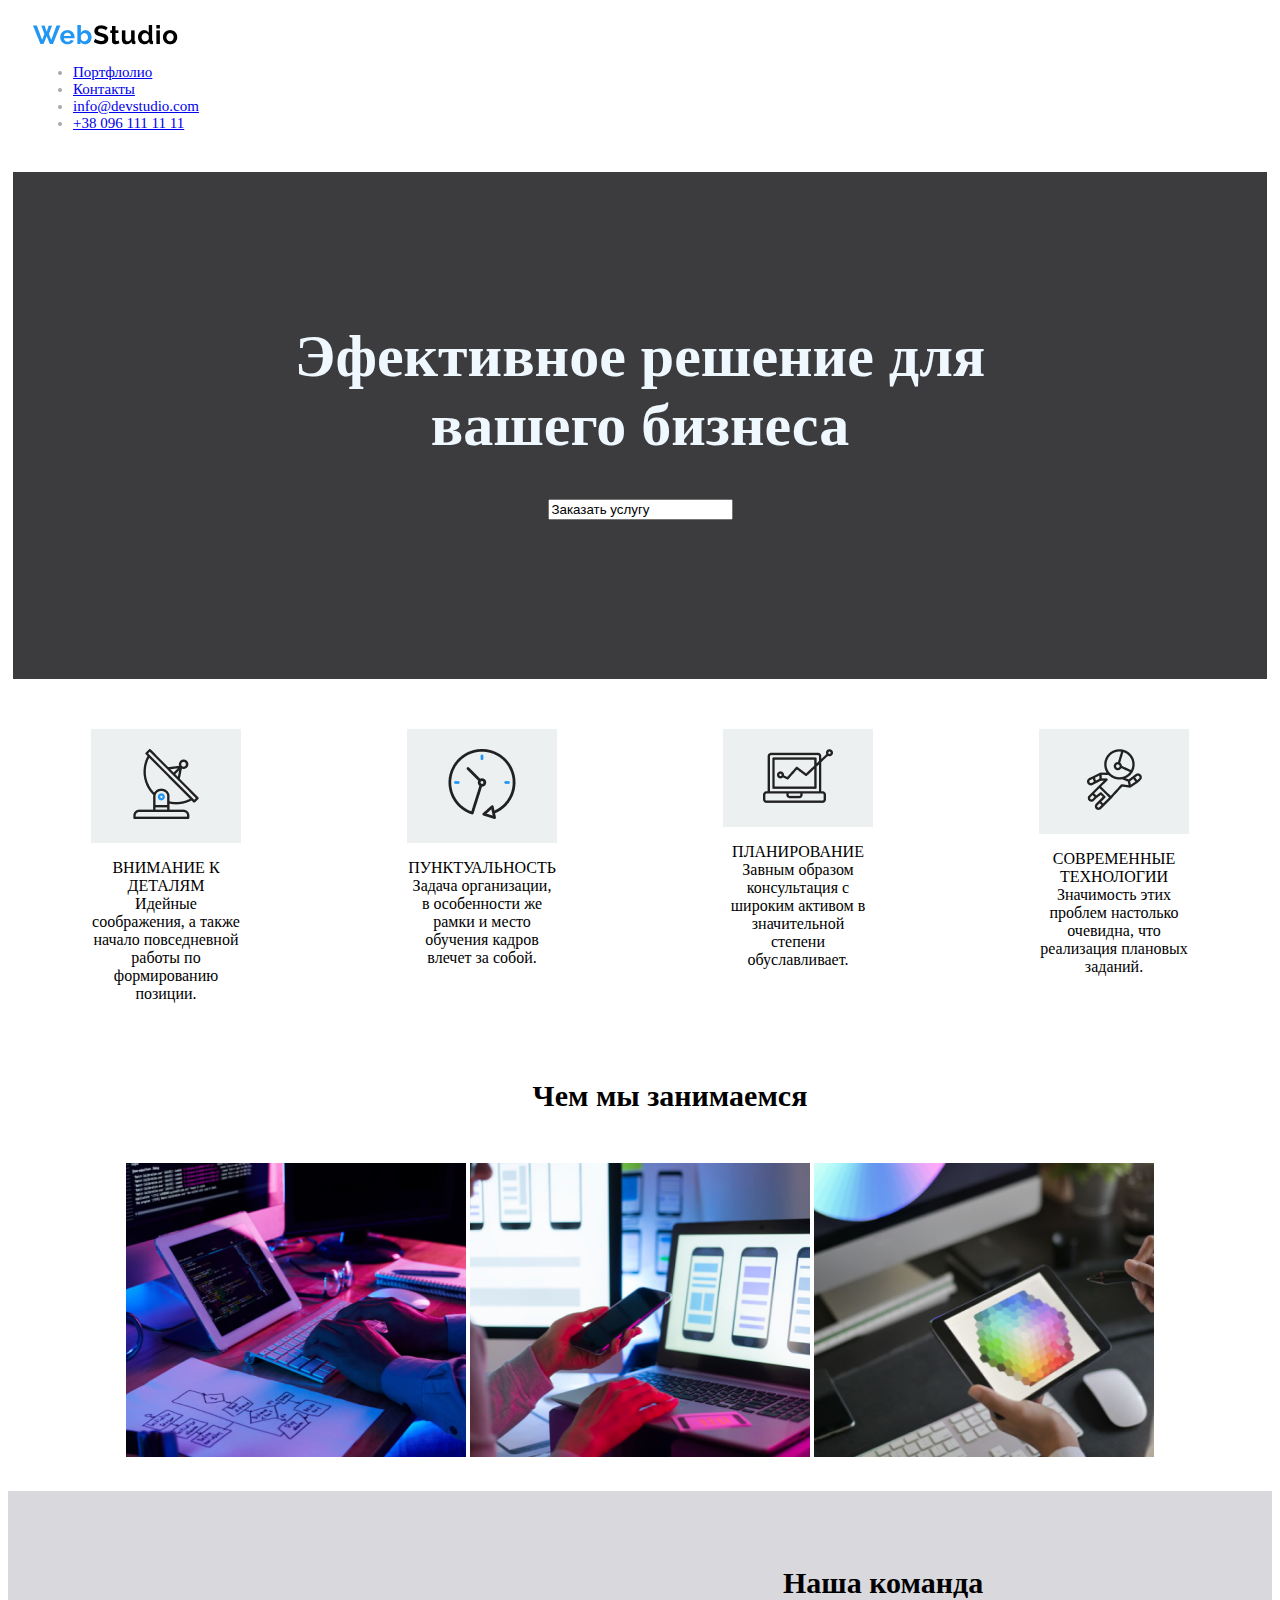
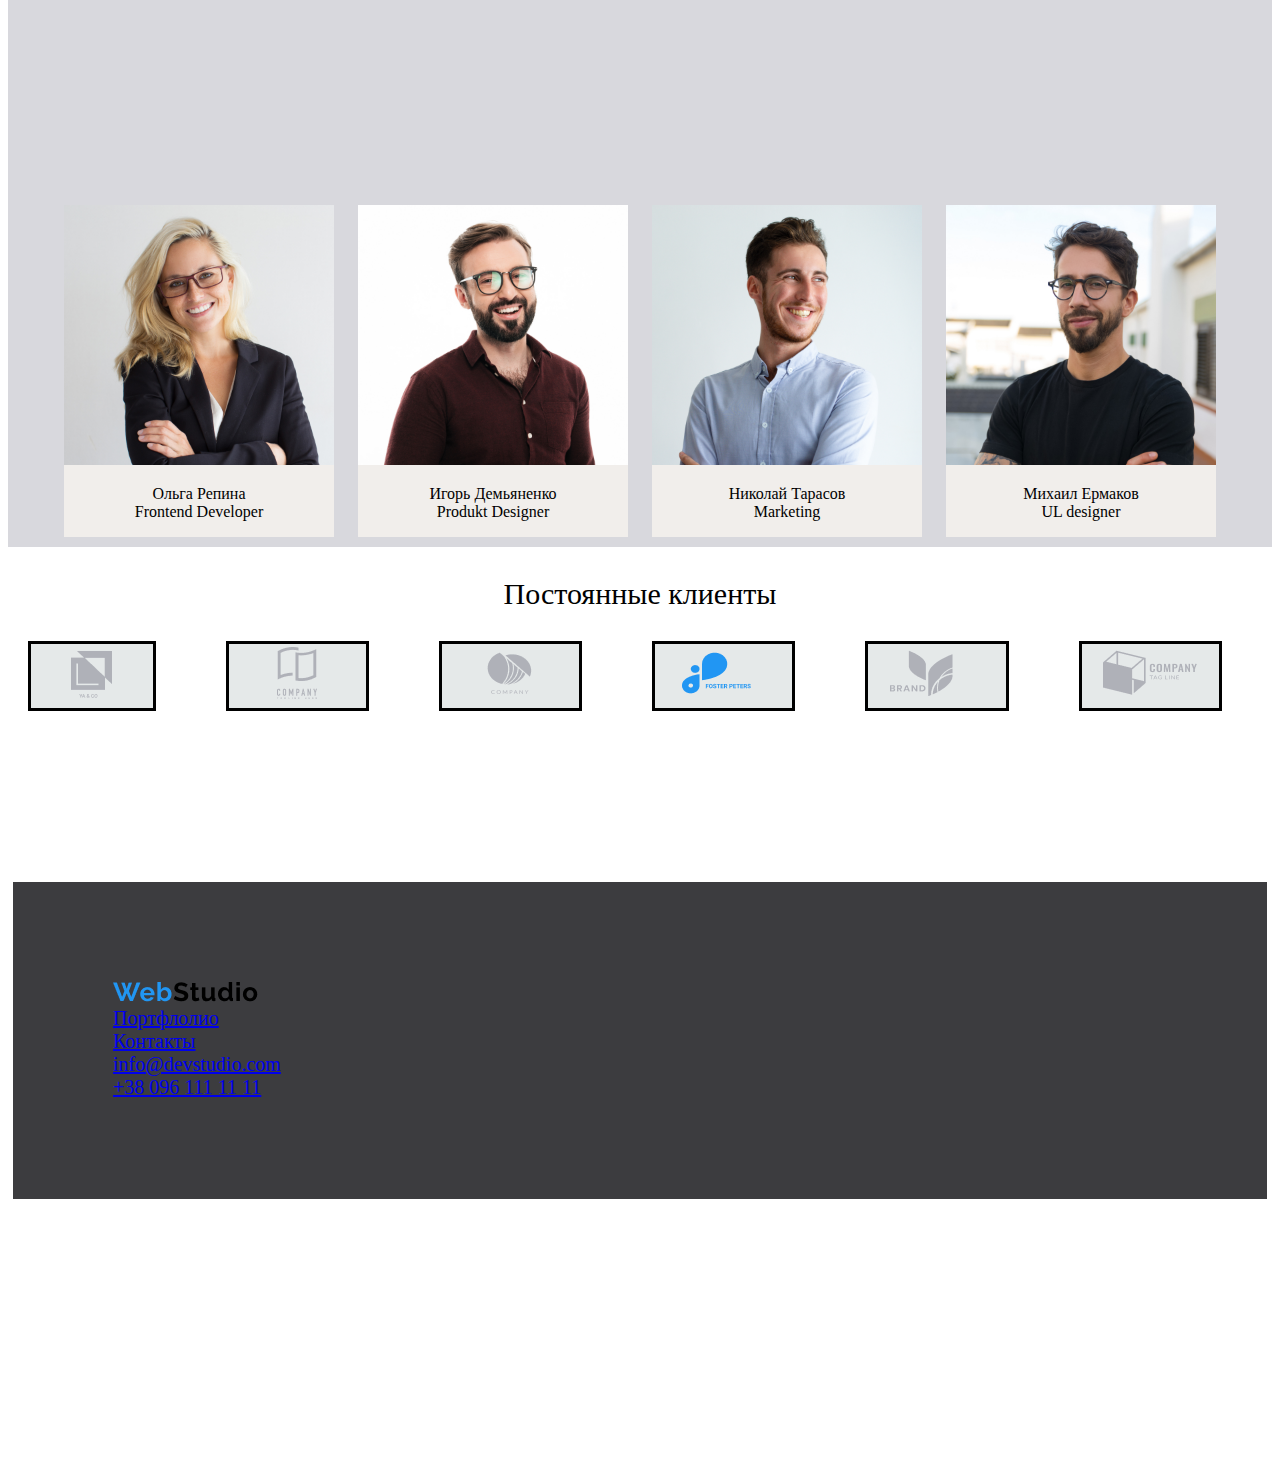
==== commit f314054e: "home work 22.01.2023  19:11" ====
--- a/index.html
+++ b/index.html
@@ -85,7 +85,7 @@
             <img src="./images/fot/img (4).png" height="294 px" width="340 px" />
 
         </div>
-
+<div class="main2">
     <div>
         <h3>Наша команда</h3>
     </div>
@@ -123,6 +123,9 @@
     </div>
 
  </div>
+</div>
+
+
 
 
 <div class="main-logo">
